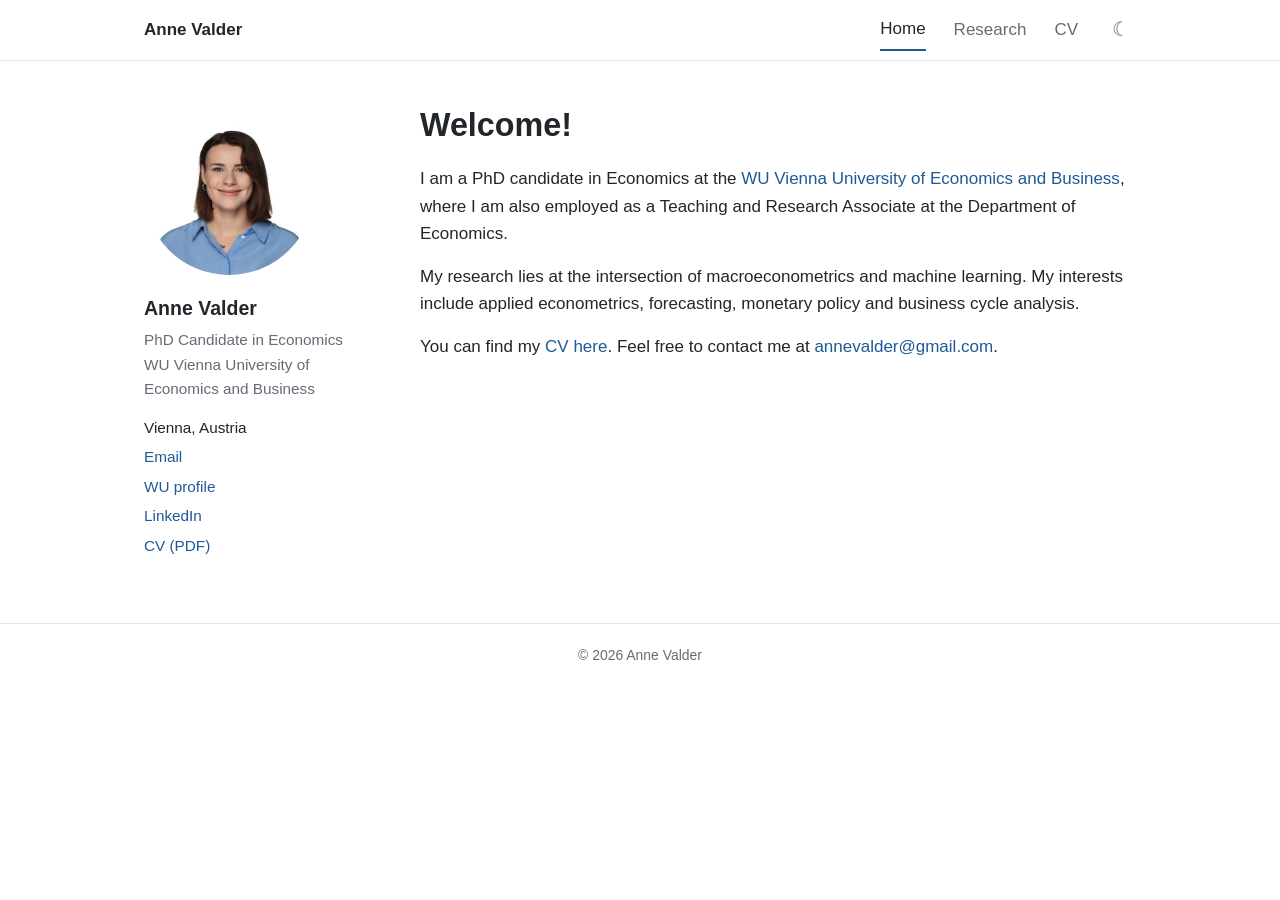
==== index.html @ 354b4ad1 "Add personal website Co-Authored-By: Claude Fable 5.1 <noreply@anthropic.com>" ====
<!doctype html>
<html lang="en">
<head>
  <meta charset="utf-8">
  <meta name="viewport" content="width=device-width, initial-scale=1">
  <title>Anne Valder</title>
  <meta name="description" content="Anne Valder, PhD candidate in Economics at WU Vienna University of Economics and Business.">
  <link rel="stylesheet" href="style.css">
  <script src="theme.js"></script>
</head>
<body>
  <header class="masthead">
    <nav>
      <a class="site-name" href="index.html">Anne Valder</a>
      <a class="current" href="index.html">Home</a>
      <a href="research.html">Research</a>
      <a href="cv.html">CV</a>
      <button id="theme-toggle" type="button" aria-label="Switch theme"></button>
    </nav>
  </header>

  <div class="layout">
    <aside class="sidebar">
      <img class="avatar" src="images/profile.jpg" alt="Anne Valder">
      <h2>Anne Valder</h2>
      <p>PhD Candidate in Economics<br>WU Vienna University of Economics and Business</p>
      <ul>
        <li>Vienna, Austria</li>
        <li><a href="mailto:annevalder@gmail.com">Email</a></li>
        <li><a href="https://www.wu.ac.at/en/economics/people/valder-a">WU profile</a></li>
        <li><a href="https://www.linkedin.com/in/anne-valder-745320186/">LinkedIn</a></li>
        <li><a href="files/CV_AnneValder.pdf">CV (PDF)</a></li>
      </ul>
    </aside>

    <main>
      <h1>Welcome!</h1>
      <p>I am a PhD candidate in Economics at the <a href="https://www.wu.ac.at/en/">WU Vienna University of Economics and Business</a>, where I am also employed as a Teaching and Research Associate at the Department of Economics.</p>
      <p>My research lies at the intersection of macroeconometrics and machine learning. My interests include applied econometrics, forecasting, monetary policy and business cycle analysis.</p>
      <p>You can find my <a href="files/CV_AnneValder.pdf">CV here</a>. Feel free to contact me at <a href="mailto:annevalder@gmail.com">annevalder@gmail.com</a>.</p>
    </main>
  </div>

  <footer>&copy; 2026 Anne Valder</footer>
</body>
</html>
---- style.css ----
:root {
  --bg: #ffffff;
  --text: #22262b;
  --muted: #646c76;
  --line: #e3e6ea;
  --accent: #1f5a96;
  --avatar-bg: #eef2f6;
}

@media (prefers-color-scheme: dark) {
  :root:not([data-theme="light"]) {
    --bg: #15181c;
    --text: #e4e7eb;
    --muted: #9aa3ad;
    --line: #2b3038;
    --accent: #7fb2e5;
    --avatar-bg: #222830;
  }
}

/* Set by the switch button (theme.js) */
:root[data-theme="dark"] {
  --bg: #15181c;
  --text: #e4e7eb;
  --muted: #9aa3ad;
  --line: #2b3038;
  --accent: #7fb2e5;
  --avatar-bg: #222830;
}

* { box-sizing: border-box; }

html { font-size: 17px; }

body {
  margin: 0;
  background: var(--bg);
  color: var(--text);
  font-family: -apple-system, BlinkMacSystemFont, "Segoe UI", Helvetica, Arial, sans-serif;
  line-height: 1.6;
}

a { color: var(--accent); text-decoration: none; }
a:hover { text-decoration: underline; }

/* Top navigation */
.masthead { border-bottom: 1px solid var(--line); }

.masthead nav {
  max-width: 1040px;
  margin: 0 auto;
  padding: 0 24px;
  display: flex;
  flex-wrap: wrap;
  align-items: center;
  gap: 4px 28px;
  min-height: 60px;
}

.masthead a { color: var(--muted); padding: 6px 0; }
.masthead a:hover { color: var(--text); text-decoration: none; }
.masthead a.site-name { color: var(--text); font-weight: 700; margin-right: auto; }
.masthead a.current { color: var(--text); border-bottom: 2px solid var(--accent); }

#theme-toggle {
  background: none;
  border: 0;
  padding: 4px 6px;
  color: var(--muted);
  font-size: 1.15rem;
  line-height: 1;
  cursor: pointer;
}

#theme-toggle:hover { color: var(--text); }

/* Page layout: sidebar + content */
.layout {
  max-width: 1040px;
  margin: 0 auto;
  padding: 44px 24px 60px;
  display: grid;
  grid-template-columns: 220px minmax(0, 1fr);
  gap: 56px;
  align-items: start;
}

.sidebar { position: sticky; top: 32px; font-size: 0.9rem; }

.avatar {
  width: 170px;
  height: 170px;
  border-radius: 50%;
  object-fit: cover;
  display: block;
  margin-bottom: 18px;
}

.avatar.placeholder {
  background: var(--avatar-bg);
  color: var(--muted);
  display: flex;
  align-items: center;
  justify-content: center;
  font-size: 2.6rem;
  font-weight: 600;
  letter-spacing: 0.04em;
}

.sidebar h2 { font-size: 1.15rem; margin: 0 0 4px; }
.sidebar p { margin: 0 0 14px; color: var(--muted); }
.sidebar ul { list-style: none; margin: 0; padding: 0; }
.sidebar li { margin: 5px 0; }

/* Content */
main h1 { font-size: 1.9rem; line-height: 1.25; margin: 0 0 20px; }

main h2 {
  font-size: 1.15rem;
  margin: 40px 0 14px;
  padding-bottom: 6px;
  border-bottom: 1px solid var(--line);
}

main p { margin: 0 0 16px; }

.paper { margin: 0 0 20px; }
.paper .title { font-weight: 600; }
.paper .meta { color: var(--muted); font-size: 0.93rem; }

/* Dated lists on the CV page */
.entries { list-style: none; margin: 0; padding: 0; }

.entries li {
  display: flex;
  justify-content: space-between;
  gap: 24px;
  margin: 0 0 12px;
}

.entries .when {
  color: var(--muted);
  font-size: 0.9rem;
  white-space: nowrap;
  text-align: right;
}

.entries .sub { display: block; color: var(--muted); font-size: 0.93rem; }

.button {
  display: inline-block;
  border: 1px solid var(--accent);
  border-radius: 4px;
  padding: 6px 14px;
  font-size: 0.93rem;
}

.button:hover { background: var(--accent); color: var(--bg); text-decoration: none; }

footer {
  border-top: 1px solid var(--line);
  color: var(--muted);
  font-size: 0.82rem;
  text-align: center;
  padding: 20px 24px 28px;
}

@media (max-width: 760px) {
  .layout { grid-template-columns: 1fr; gap: 28px; padding-top: 28px; }
  .sidebar { position: static; }
  .avatar { width: 120px; height: 120px; }
  .entries li { flex-direction: column; gap: 0; }
  .entries .when { text-align: left; }
}
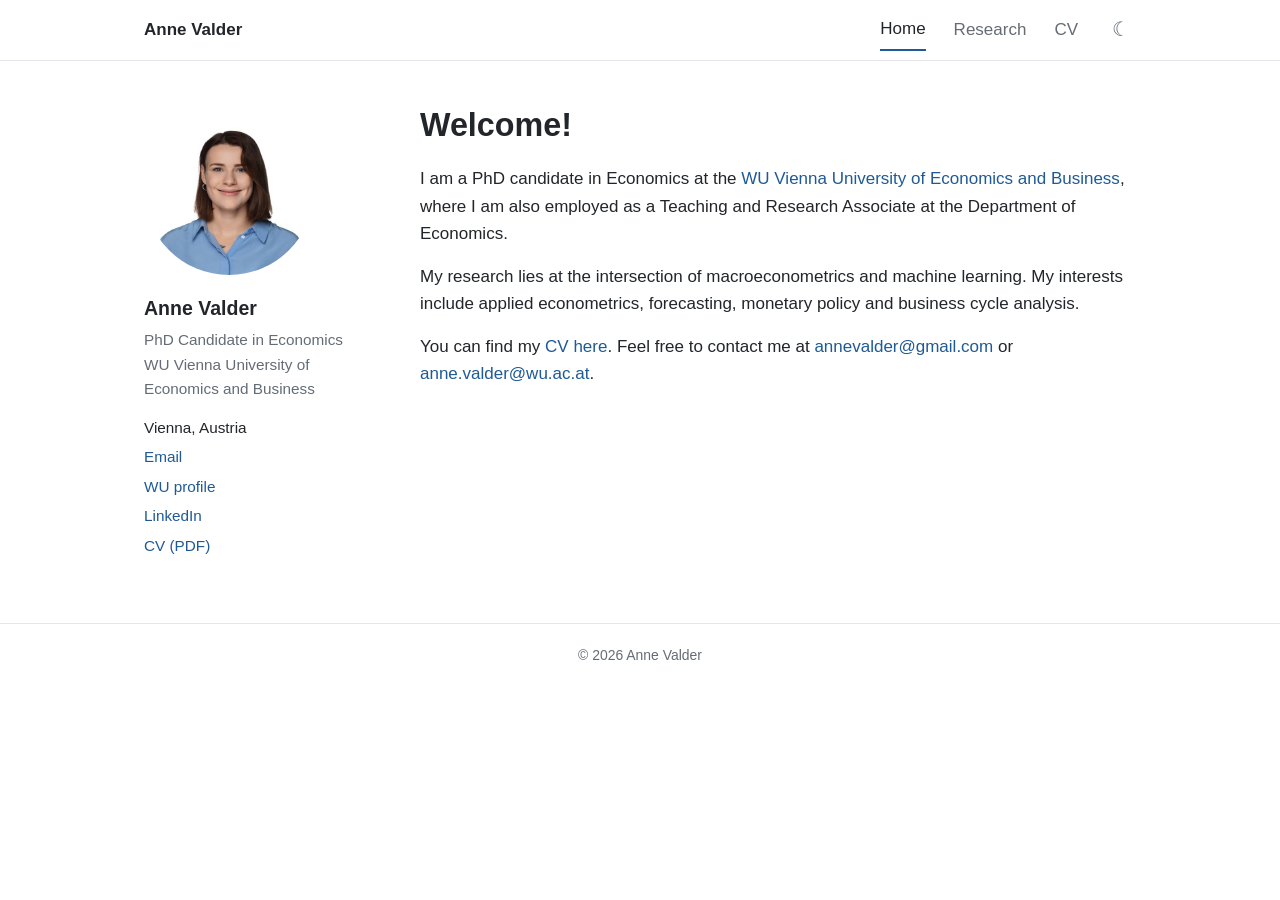
==== commit 2bc73c52: "Add WU email address to contact line Co-Authored-By: Claude Fable 5.1 <noreply@anthropic.com>" ====
--- a/index.html
+++ b/index.html
@@ -37,7 +37,7 @@
       <h1>Welcome!</h1>
       <p>I am a PhD candidate in Economics at the <a href="https://www.wu.ac.at/en/">WU Vienna University of Economics and Business</a>, where I am also employed as a Teaching and Research Associate at the Department of Economics.</p>
       <p>My research lies at the intersection of macroeconometrics and machine learning. My interests include applied econometrics, forecasting, monetary policy and business cycle analysis.</p>
-      <p>You can find my <a href="files/CV_AnneValder.pdf">CV here</a>. Feel free to contact me at <a href="mailto:annevalder@gmail.com">annevalder@gmail.com</a>.</p>
+      <p>You can find my <a href="files/CV_AnneValder.pdf">CV here</a>. Feel free to contact me at <a href="mailto:annevalder@gmail.com">annevalder@gmail.com</a> or <a href="mailto:anne.valder@wu.ac.at">anne.valder@wu.ac.at</a>.</p>
     </main>
   </div>
 
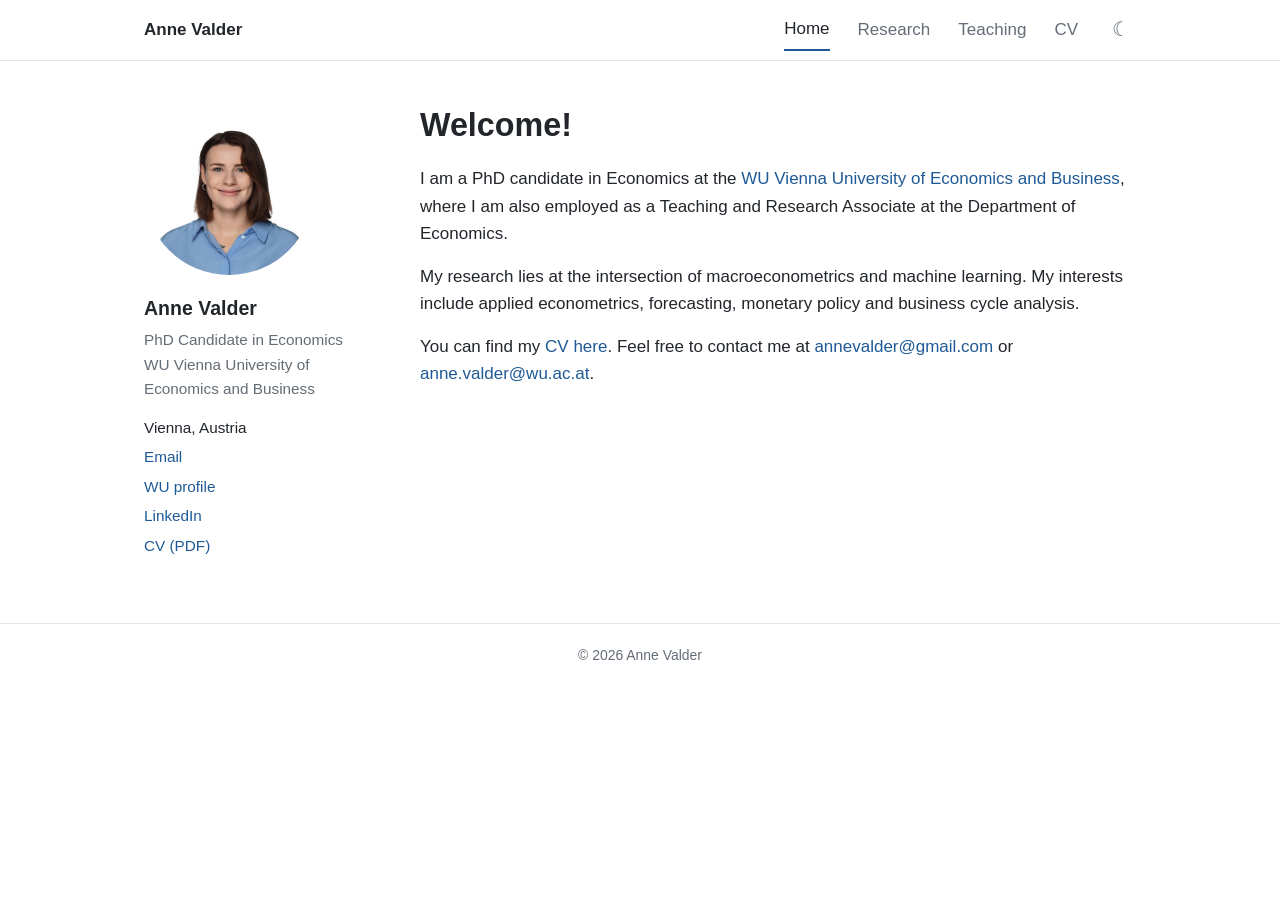
==== commit ec8558f7: "Prepare Google Scholar sidebar link (disabled until profile exists) Co-Authored-By: Claude Fable 5.1" ====
--- a/index.html
+++ b/index.html
@@ -14,6 +14,7 @@
       <a class="site-name" href="index.html">Anne Valder</a>
       <a class="current" href="index.html">Home</a>
       <a href="research.html">Research</a>
+      <a href="teaching.html">Teaching</a>
       <a href="cv.html">CV</a>
       <button id="theme-toggle" type="button" aria-label="Switch theme"></button>
     </nav>
@@ -29,6 +30,9 @@
         <li><a href="mailto:annevalder@gmail.com">Email</a></li>
         <li><a href="https://www.wu.ac.at/en/economics/people/valder-a">WU profile</a></li>
         <li><a href="https://www.linkedin.com/in/anne-valder-745320186/">LinkedIn</a></li>
+        <!-- Google Scholar: once the profile exists, replace USER_ID with the id from the profile URL and remove the comment markers.
+        <li><a href="https://scholar.google.com/citations?user=USER_ID">Google Scholar</a></li>
+        -->
         <li><a href="files/CV_AnneValder.pdf">CV (PDF)</a></li>
       </ul>
     </aside>
